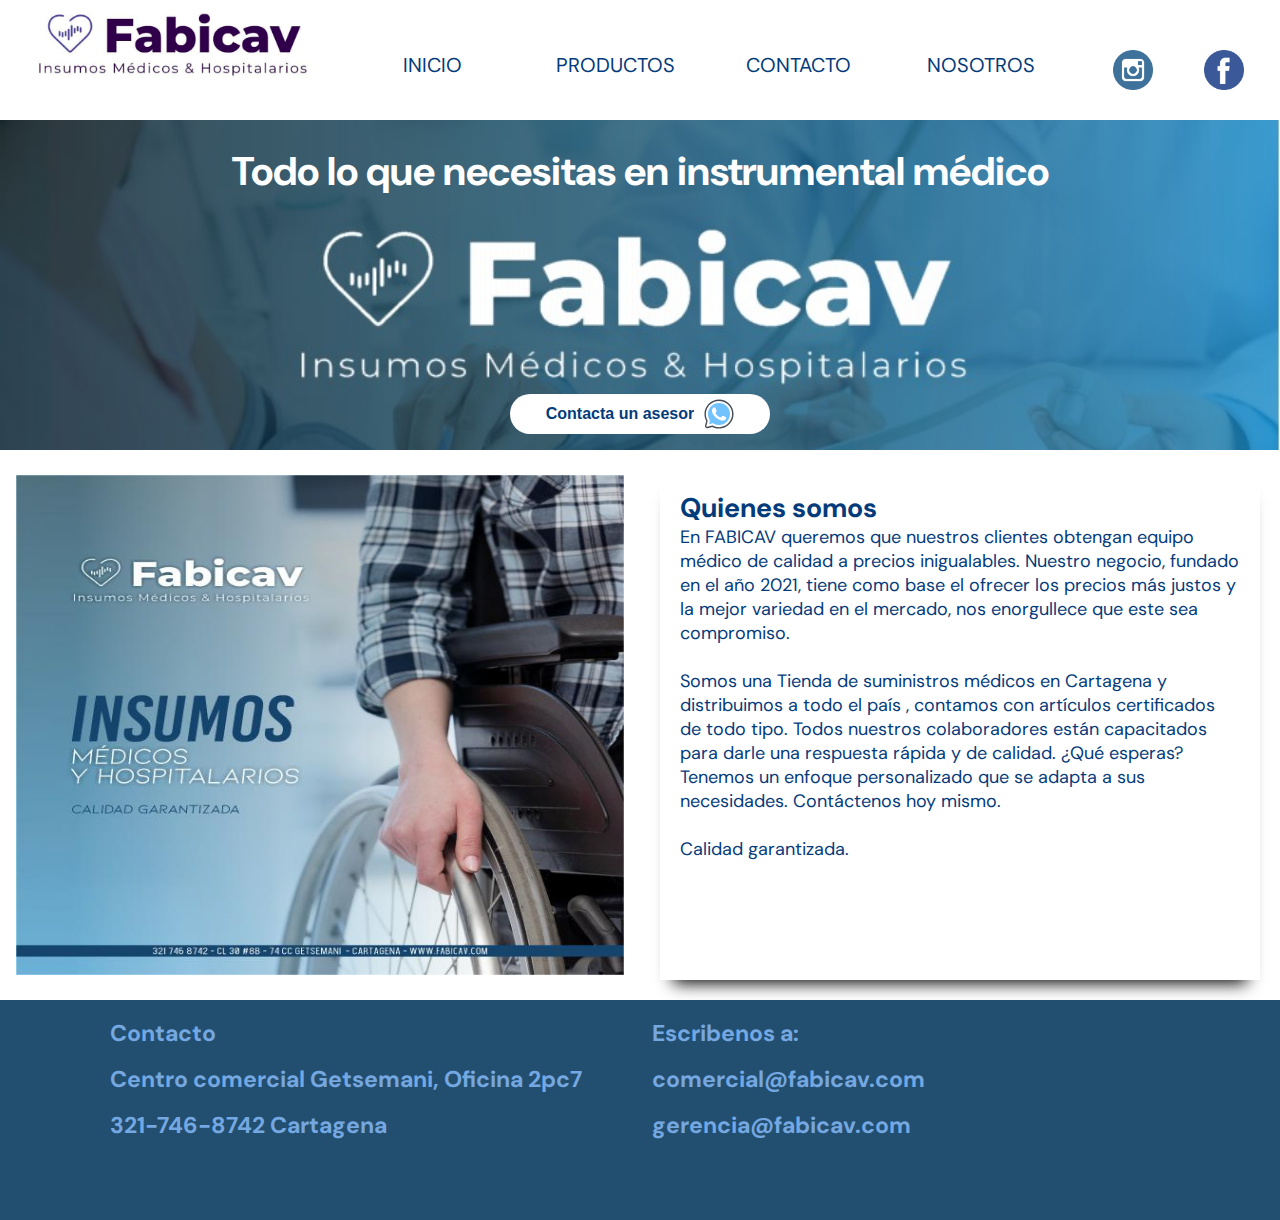
==== index.html @ d7c72521 "actualizando formato social" ====
<!DOCTYPE html>
<html lang="en">
<head>
    <meta charset="UTF-8">
    <meta http-equiv="X-UA-Compatible" content="IE=edge">
    <meta name="viewport" content="width=device-width, initial-scale=1.0">
    <link rel="preconnect" href="https://fonts.gstatic.com">
    <link href="https://fonts.googleapis.com/css2?family=DM+Sans:wght@400;500;700&family=Inter:wght@300;500&display=swap" rel="stylesheet">
    <link rel="stylesheet" href="./css/estilos.css">
    <title>Fabicav</title>
</head>
<body>
    <header>
        <div class="logo">
            <img src="./img/logo.png"  alt="">
        </div>
        <nav>
            <ul>
                <li><a href="#">Inicio</a></li>
                <li><a href="#">Productos</a></li>
                <li><a href="#">Contacto</a></li>
                <li><a href="#nosotros">Nosotros</a></li>
                <li class="social">
                    <a href="https://www.instagram.com/fabicav_/"class="social" target="_blank">
                        <img src="/img/instagram.png" class="ig" alt="instagram">
                    </a>
                    
                    <a href="https://www.facebook.com/fabicav_/" class="social" target="_blank">
                        <img src="/img/facebook.png" class="ig" alt="facebook">
                    </a>
                </li>
                
            </ul>
        </nav>
    </header>

    
    <section class="presentacion">
        <h1>Todo lo que necesitas en instrumental médico </h1>
        
       <div class="boton">
            <a href="www.google.com">
                <input type="button" value="Contacta un asesor" class="p" >
                <img src="./img/wapp.svg" alt="">
            </a>
        </div> 
    </section>

    
   
    <section class="contenedor-nosotros">
        <div >
            <img src="./img/slide1.jpeg"  alt="">
        </div>
        
        <section class="nosotros" id="nosotros"> 
            <article>
                <h2>Quienes somos</h2>
                <p>En FABICAV  queremos que nuestros clientes obtengan equipo médico de calidad a precios inigualables. Nuestro negocio, fundado en el año 2021, tiene como base el ofrecer los precios más justos y la mejor variedad en el mercado, nos enorgullece que  este sea compromiso.
                <br>
                <br>
                Somos una Tienda de suministros médicos en Cartagena y  distribuimos a todo el país ,  contamos con artículos certificados de todo tipo. Todos nuestros colaboradores están capacitados para darle una respuesta rápida y de calidad. ¿Qué esperas? Tenemos un enfoque personalizado que se adapta a sus necesidades.  Contáctenos hoy mismo.
                <br><br>
                Calidad garantizada.
                </p>
            </article>
        </section>
    </section>

    
    <footer>
        <section class="left">
            <p>Contacto <br></p>
            <a href="https://goo.gl/maps/d2enfuxwJ97AFyh46">Centro comercial Getsemani, Oficina 2pc7</a>
            <p href="">321-746-8742 Cartagena</p>

        </section>
        <section class="right">
            <p>Escribenos a:</p>
            <a href="#">comercial@fabicav.com</a>
            <a href="#">gerencia@fabicav.com</a>
        </section>
    </footer>
    
</body>

</html>
---- css/estilos.css ----
* {
    box-sizing: border-box;
    margin: 0;
    padding: 0;
}
html {
    font-size: 62.5%;
    font-family: 'DM Sans', sans-serif;
}
body {
    min-width: 310px;
    width: 100%;
}
header {
    display: flex;
    flex-direction: column;
    text-align: center;
    
}
div.logo {
    background-color: #224f70;;
    
}
div.logo img {
    width: 80%;
    min-width: 250px;
    max-width: 360px;
    margin: 1.5rem auto;
    border-radius: 3rem;
    padding: 2.5rem;
    
}
nav {
    margin: 0;
}

nav ul{
    margin-top: 2rem;
    display: flex;
    flex-direction: column;
    list-style: none;
    align-items: center;
      
}

nav ul a {
    text-decoration: none;
    font-size: 2rem;
    text-transform: uppercase;
    color: #043b7b;
    
}
nav li 
{
    width: 20rem;
    justify-content: center;
    display: flex;
    margin-bottom: 1rem;    
}
nav .social {
    width: 30%;
    height: 4rem;
    margin: 0%;
    
}
nav .social img {
    width: 4rem;
    height: 4rem;
    
}
nav ul li.social {
    margin: 1rem;
}
section.presentacion {
    display: flex;
    flex-direction: column;
    justify-content: space-between;
    width: 100%;    
    background-image: url("../img/fondo-fabicav.jpeg");
    background-position: center;
    background-size: cover;
    
}
section h1 {
    display: flex;
    justify-content: center;
    margin-top: 2.5rem;
    color: white;
    font-weight: bold;
    font-size: 4rem;
    text-align: center;
    animation: fadein 1s;
}
@keyframes fadein {
    from { opacity: 0; }
    to   { opacity: 2; }
}

section.presentacion div.boton {
   
    display: flex;
    align-content: center;
    justify-content: center;
    
                     
}

section.presentacion div.boton a  {
    display: flex;    
    width: 260px;
    min-width: 250px;
    text-decoration: none;    
    justify-content: center;
    border-radius: 3rem;
    background-color: white;
    animation: fadein 2s;
    margin-bottom: 1.6rem;
    
}

section.presentacion div.boton input.p {
    border: none;
    font-size: 1.6rem;
    color: #043b7b;
    font-weight: bold;
    background-color: white;    
    height: 5rem;
}
section.presentacion div.boton img {
    width: 3rem;
    margin-left: 1rem;
    
}

section.nosotros {
     width: 100%;
     height: 100%;
 
}
section.nosotros article {
    margin: 2rem;
    font-size: 1.8rem;
    -webkit-box-shadow: 0px 16px 16px -11px #000000; 
    box-shadow: 0px 16px 16px -13px #000000;
    padding: 2rem;
    color: #043b7b;
}


.contenedor-nosotros img {
    height: 500px;
    width: 100%;
    
}


footer {
    background-color: #224f70;
    display: grid;
    grid-template-columns: 48% 52%;
    height: 22rem;
    padding: 2rem;
    font-size: 1.8rem;
    min-width: 380px;
    width: 100%;
    
    
}
footer section.left 
{
    display: flex;
    flex-direction: column;
    margin-right: 0rem ;
    
}
footer section.left a  {
    color: #75a7e0;
    text-decoration: none;
}
footer p {
    font-weight: bold;
    font-size: 2rem;
    color: #75a7e0;
}
section.right {
    display: flex;
    flex-direction: column;
    width: 100%;
}
section.right a {
    color: #75a7e0;
    text-decoration: none;
    
}
@media (min-width:610px) /*-------------------- tablet----------*/
 {
    header {
        display: flex;
        flex-direction: row;
    }
    header img {
        width: 100%;
     }
    section.presentacion {
        width: 100%;
        height: 300px;
        margin-top: 1rem;
    }
    nav ul{
        
        display: flex;
        flex-direction: column;
               
    }
    nav{        
        width: 50%;
    }
    nav ul a {
        width: 100%;
        padding: 0;
        line-height: 1.6;
        
                
    }
    section.left {
        margin-left: 1rem;
        
    }
    section.right a, .right p, .left a, .left p {
        font-size: 2.3rem;
    }
}
@media (min-width:800px)/*-------------------- desktop----------*/ {
  
    header {
        height: 120px
    }
    div.logo {
        background: none;
    }
    div.logo img {
        padding: 0;
        border-radius: 0;
        margin: 1rem 1rem;
    }
    
    nav {
        display: flex;
        justify-content: center;
        width: 80%;
        
    }
    nav ul {
        display: flex;
        flex-direction: row;
        width: 100%;
        justify-content: center;
    }
    nav li {
        width: 100%;
        background-color: white;
    }
    nav ul li a {
        color: #043b7b;
        margin-right: 1rem;
        
    }
    nav .social {
        width: 100%;
        height: 4rem;
        
    }
        
    nav ul li a.social:hover {
        width: 100%;
        box-shadow: none;
        opacity: .9;

    }
  
    nav ul li a:hover {
        transition-duration: .3s;
        width: 130px;
        -webkit-box-shadow: 0px 16px 16px -11px #000000; 
        box-shadow: 0px 8px 8px -9px #000000;
        
    }
  
    section.presentacion div.boton :hover {
        -webkit-box-shadow: 0px 16px 16px -11px #000000; 
        box-shadow: 0px 16px 16px -11px #000000;
        transition-duration: .3s;
        opacity: .9;
    }
    section.presentacion div.boton input.p {
        height: 4rem;
        
    }
    section.presentacion {
        display: flex;
        margin: 0;
        height: 330px;
        
    }
    .contenedor-nosotros {
        display: grid;
        grid-template-columns: 50% 50%;
        height: 550px;
        
    }
    .contenedor-nosotros img {
        height: 500px;
        width: 95%;
        
    }
    .contenedor-nosotros div {
        display: flex;
        align-self: center;
        justify-content: center;

        }
    section.nosotros{
        display: flex;
        align-self: center;
        justify-content: center;
    }
    footer {
        padding: 1rem 3rem;
        font-weight: bold;
        padding-left: 10rem;
        line-height: 2;
    }
    
    

    }
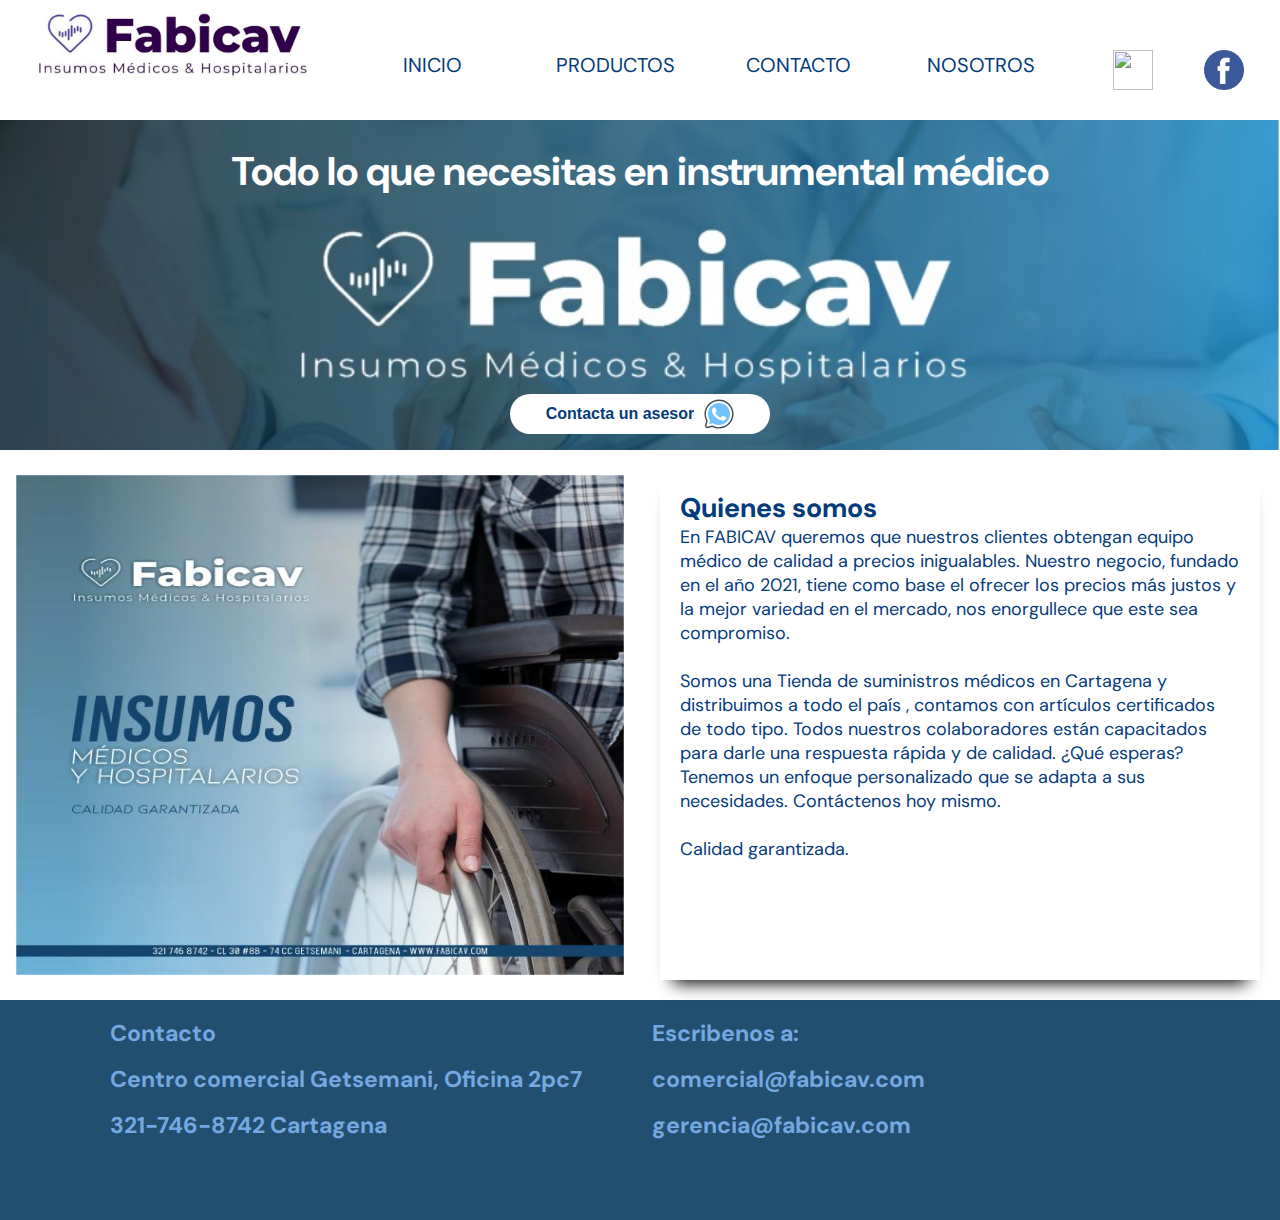
==== commit 15913244: "sincro" ====
--- a/index.html
+++ b/index.html
@@ -22,7 +22,7 @@
                 <li><a href="#nosotros">Nosotros</a></li>
                 <li class="social">
                     <a href="https://www.instagram.com/fabicav_/"class="social" target="_blank">
-                        <img src="/img/instagram.png" class="ig" alt="instagram">
+                        <img src="https://ibb.co/DY3tCc4" class="ig" alt="">
                     </a>
                     
                     <a href="https://www.facebook.com/fabicav_/" class="social" target="_blank">
@@ -47,8 +47,7 @@
     </section>
 
     
-   
-    <section class="contenedor-nosotros">
+       <section class="contenedor-nosotros">
         <div >
             <img src="./img/slide1.jpeg"  alt="">
         </div>
@@ -84,4 +83,4 @@
     
 </body>
 
-</html>+</html>
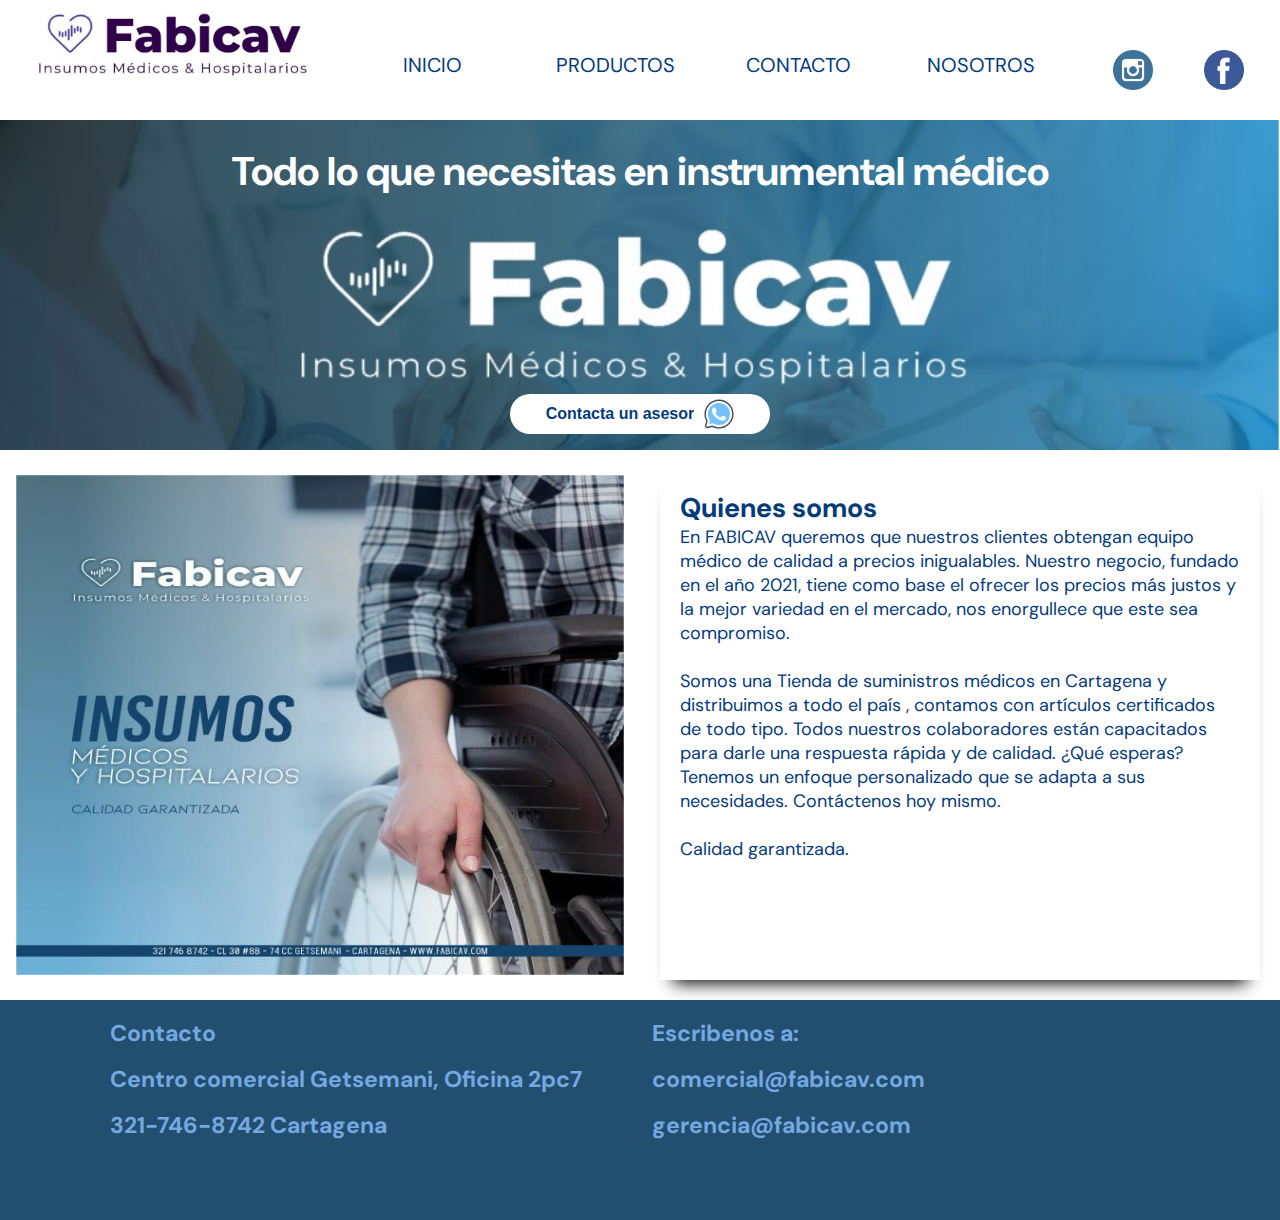
==== commit c653e21b: "cambiando formato de social" ====
--- a/index.html
+++ b/index.html
@@ -22,11 +22,11 @@
                 <li><a href="#nosotros">Nosotros</a></li>
                 <li class="social">
                     <a href="https://www.instagram.com/fabicav_/"class="social" target="_blank">
-                        <img src="https://ibb.co/DY3tCc4" class="ig" alt="">
+                        <img src="/img/instagram.jpg" class="ig" alt="">
                     </a>
                     
                     <a href="https://www.facebook.com/fabicav_/" class="social" target="_blank">
-                        <img src="/img/facebook.png" class="ig" alt="facebook">
+                        <img src="/img/facebook.jpg" class="ig" alt="facebook">
                     </a>
                 </li>
                 
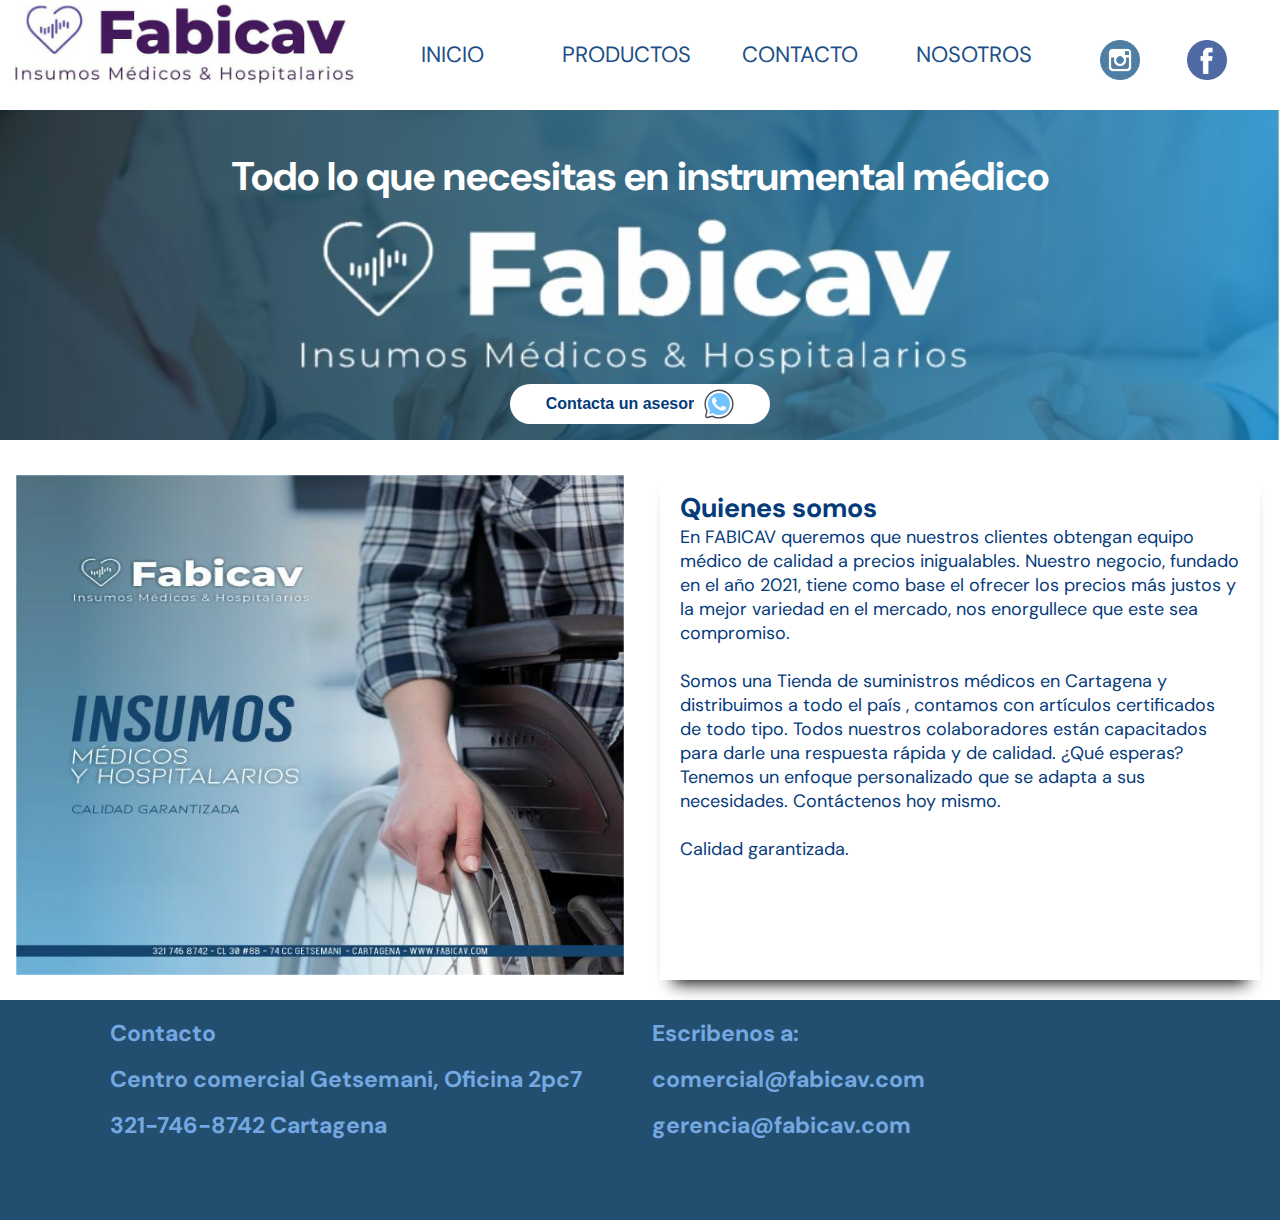
==== commit 97aeda25: "nav fijo" ====
--- a/index.html
+++ b/index.html
@@ -10,29 +10,32 @@
     <title>Fabicav</title>
 </head>
 <body>
-    <header>
-        <div class="logo">
-            <img src="./img/logo.png"  alt="">
-        </div>
-        <nav>
-            <ul>
-                <li><a href="#">Inicio</a></li>
-                <li><a href="#">Productos</a></li>
-                <li><a href="#">Contacto</a></li>
-                <li><a href="#nosotros">Nosotros</a></li>
-                <li class="social">
-                    <a href="https://www.instagram.com/fabicav_/"class="social" target="_blank">
-                        <img src="/img/instagram.jpg" class="ig" alt="">
-                    </a>
+    <section class="wraper">
+        <div class="vacio"></div>
+        <header>
+            <div class="logo">
+                <img src="./img/logo.png"  alt="">
+            </div>
+            <nav>
+                <ul>
+                    <li><a href="#">Inicio</a></li>
+                    <li><a href="#">Productos</a></li>
+                    <li><a href="#">Contacto</a></li>
+                    <li><a href="#nosotros">Nosotros</a></li>
+                    <li class="social">
+                        <a href="https://www.instagram.com/fabicav_/"class="social" target="_blank">
+                            <img src="/img/instagram.jpg" class="ig" alt="instagram logo">
+                        </a>
+                        
+                        <a href="https://www.facebook.com/fabicav/" class="social" target="_blank">
+                            <img src="/img/facebook.jpg" class="ig" alt="facebook logo">
+                        </a>
+                    </li>
                     
-                    <a href="https://www.facebook.com/fabicav_/" class="social" target="_blank">
-                        <img src="/img/facebook.jpg" class="ig" alt="facebook">
-                    </a>
-                </li>
-                
-            </ul>
-        </nav>
-    </header>
+                </ul>
+            </nav>
+        </header>
+    </section>
 
     
     <section class="presentacion">
--- a/css/estilos.css
+++ b/css/estilos.css
@@ -22,7 +22,7 @@
     
 }
 div.logo img {
-    width: 80%;
+    width: 350px;
     min-width: 250px;
     max-width: 360px;
     margin: 1.5rem auto;
@@ -45,7 +45,8 @@
 
 nav ul a {
     text-decoration: none;
-    font-size: 2rem;
+    font-size: 2.5rem;
+    font-weight: bold;
     text-transform: uppercase;
     color: #043b7b;
     
@@ -75,7 +76,9 @@
     display: flex;
     flex-direction: column;
     justify-content: space-between;
-    width: 100%;    
+    width: 100%;  
+    height: 240px; 
+    margin-bottom: 1rem; 
     background-image: url("../img/fondo-fabicav.jpeg");
     background-position: center;
     background-size: cover;
@@ -84,10 +87,11 @@
 section h1 {
     display: flex;
     justify-content: center;
-    margin-top: 2.5rem;
+    align-items: center;
+    margin-top: 4rem;
     color: white;
     font-weight: bold;
-    font-size: 4rem;
+    font-size: 2rem;
     text-align: center;
     animation: fadein 1s;
 }
@@ -213,13 +217,18 @@
                
     }
     nav{        
-        width: 50%;
+        width: 100%;
+        margin-right: 2rem;
     }
     nav ul a {
         width: 100%;
         padding: 0;
         line-height: 1.6;
-        
+        font-size: 2.5rem;
+    
+    }
+    section h1{
+        font-size: 4rem;
                 
     }
     section.left {
@@ -232,8 +241,19 @@
 }
 @media (min-width:800px)/*-------------------- desktop----------*/ {
   
+    div.vacio {
+        width: 100%;
+        height: 100px;
+    }
     header {
-        height: 120px
+        height: 120px;
+        z-index: 10;
+        position: fixed;
+        background-color: white;
+        width: 100%;
+        opacity: .9;
+        margin-top: -110px;
+        
     }
     div.logo {
         background: none;
@@ -262,7 +282,10 @@
     }
     nav ul li a {
         color: #043b7b;
+        display: block;
+        font-size: 2.2rem;
         margin-right: 1rem;
+        font-weight: normal;
         
     }
     nav .social {
@@ -298,8 +321,9 @@
     }
     section.presentacion {
         display: flex;
-        margin: 0;
         height: 330px;
+        width: 100vw;
+        
         
     }
     .contenedor-nosotros {
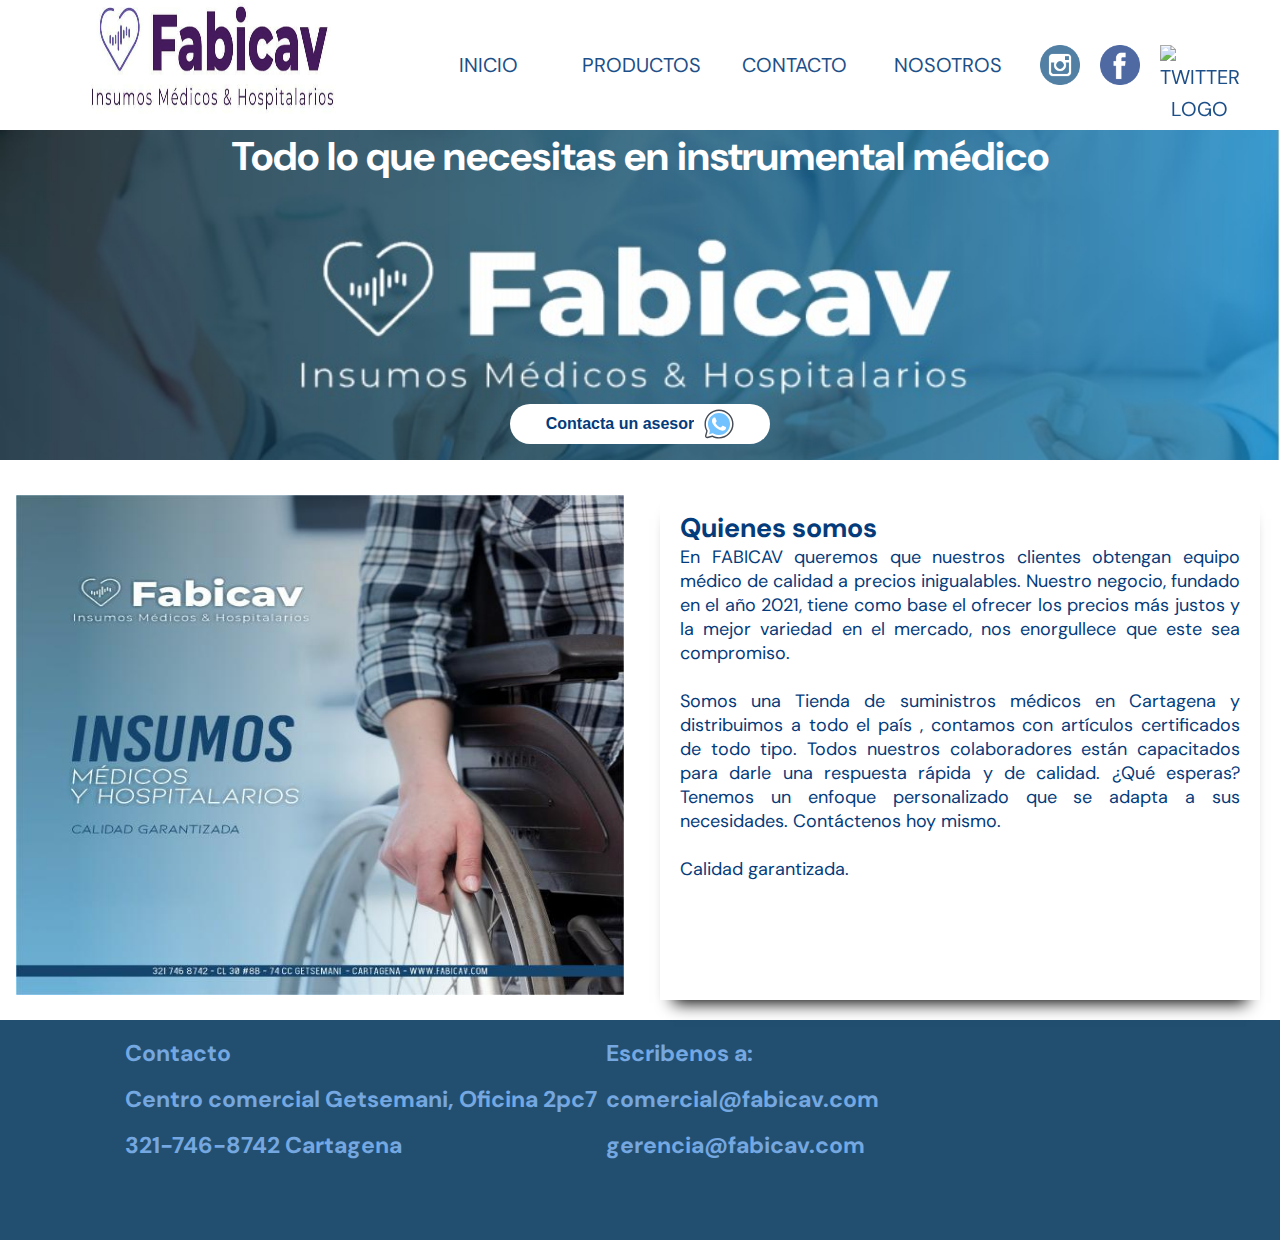
==== commit 9bc832f6: "agregando logo twitter" ====
--- a/index.html
+++ b/index.html
@@ -30,6 +30,11 @@
                         <a href="https://www.facebook.com/fabicav/" class="social" target="_blank">
                             <img src="/img/facebook.jpg" class="ig" alt="facebook logo">
                         </a>
+
+                        <a href="https://www.twitter.com/fabicav/" class="social" target="_blank">
+                            <img src="/img/twitter.png" class="ig" alt="twitter logo">
+                        </a>
+
                     </li>
                     
                 </ul>
--- a/css/estilos.css
+++ b/css/estilos.css
@@ -8,7 +8,7 @@
     font-family: 'DM Sans', sans-serif;
 }
 body {
-    min-width: 310px;
+    min-width: 20px;
     width: 100%;
 }
 header {
@@ -24,7 +24,8 @@
 div.logo img {
     width: 350px;
     min-width: 250px;
-    max-width: 360px;
+    max-width: 380px;
+    
     margin: 1.5rem auto;
     border-radius: 3rem;
     padding: 2.5rem;
@@ -61,8 +62,7 @@
 nav .social {
     width: 30%;
     height: 4rem;
-    margin: 0%;
-    
+   
 }
 nav .social img {
     width: 4rem;
@@ -70,7 +70,8 @@
     
 }
 nav ul li.social {
-    margin: 1rem;
+    display: flex;
+    justify-content: space-around;
 }
 section.presentacion {
     display: flex;
@@ -105,8 +106,7 @@
     display: flex;
     align-content: center;
     justify-content: center;
-    
-                     
+                
 }
 
 section.presentacion div.boton a  {
@@ -143,6 +143,7 @@
 }
 section.nosotros article {
     margin: 2rem;
+    text-align: justify;
     font-size: 1.8rem;
     -webkit-box-shadow: 0px 16px 16px -11px #000000; 
     box-shadow: 0px 16px 16px -13px #000000;
@@ -161,11 +162,10 @@
 footer {
     background-color: #224f70;
     display: grid;
-    grid-template-columns: 48% 52%;
+    grid-template-columns: 44% 56%;
     height: 22rem;
-    padding: 2rem;
-    font-size: 1.8rem;
-    min-width: 380px;
+    font-size: 1.6rem;
+    min-width: 280px;
     width: 100%;
     
     
@@ -174,7 +174,8 @@
 {
     display: flex;
     flex-direction: column;
-    margin-right: 0rem ;
+    margin-left: 1.6rem;
+    
     
 }
 footer section.left a  {
@@ -201,15 +202,29 @@
     header {
         display: flex;
         flex-direction: row;
-    }
-    header img {
-        width: 100%;
-     }
+        
+    }
+   
     section.presentacion {
         width: 100%;
         height: 300px;
         margin-top: 1rem;
     }
+    div.logo {
+        display: flex;
+        width: 100%;
+        align-items: center;
+        justify-content: center;
+        
+        
+        
+    }
+    div.logo img {
+        width: 390px;
+        height: 200px;
+        margin: .5rem 0;
+        
+    }
     nav ul{
         
         display: flex;
@@ -218,32 +233,45 @@
     }
     nav{        
         width: 100%;
-        margin-right: 2rem;
+        
     }
     nav ul a {
         width: 100%;
         padding: 0;
         line-height: 1.6;
         font-size: 2.5rem;
-    
+    }
+    nav .social {
+        width: 30%;
+        height: 4rem;
+    }
+    nav .social img {
+        width: 4rem;
+        height: 4rem;
+        margin-right: 1rem;   
+    }
+    nav ul li.social {
+        display: flex;
+        justify-content: center;
+        width: 60%;
     }
     section h1{
         font-size: 4rem;
+        margin-top: 0;
                 
     }
-    section.left {
-        margin-left: 1rem;
-        
-    }
+    footer section.left {
+        margin-left: 2.5rem;
+     }
     section.right a, .right p, .left a, .left p {
         font-size: 2.3rem;
     }
 }
-@media (min-width:800px)/*-------------------- desktop----------*/ {
+@media (min-width:900px)/*-------------------- desktop----------*/ {
   
     div.vacio {
         width: 100%;
-        height: 100px;
+        height: 120px;
     }
     header {
         height: 120px;
@@ -252,13 +280,16 @@
         background-color: white;
         width: 100%;
         opacity: .9;
-        margin-top: -110px;
+        margin-top: -120px;
         
     }
     div.logo {
         background: none;
+        width: 40%;
     }
     div.logo img {
+        width: 250px;
+        height: 120px;
         padding: 0;
         border-radius: 0;
         margin: 1rem 1rem;
@@ -277,13 +308,14 @@
         justify-content: center;
     }
     nav li {
-        width: 100%;
+        width: 90%;
         background-color: white;
+        margin-right: 2rem;
     }
     nav ul li a {
         color: #043b7b;
         display: block;
-        font-size: 2.2rem;
+        font-size: 2rem;
         margin-right: 1rem;
         font-weight: normal;
         
@@ -293,6 +325,7 @@
         height: 4rem;
         
     }
+    
         
     nav ul li a.social:hover {
         width: 100%;
@@ -356,7 +389,6 @@
     }
     
     
-
-    }
-    
-
+    }
+    
+
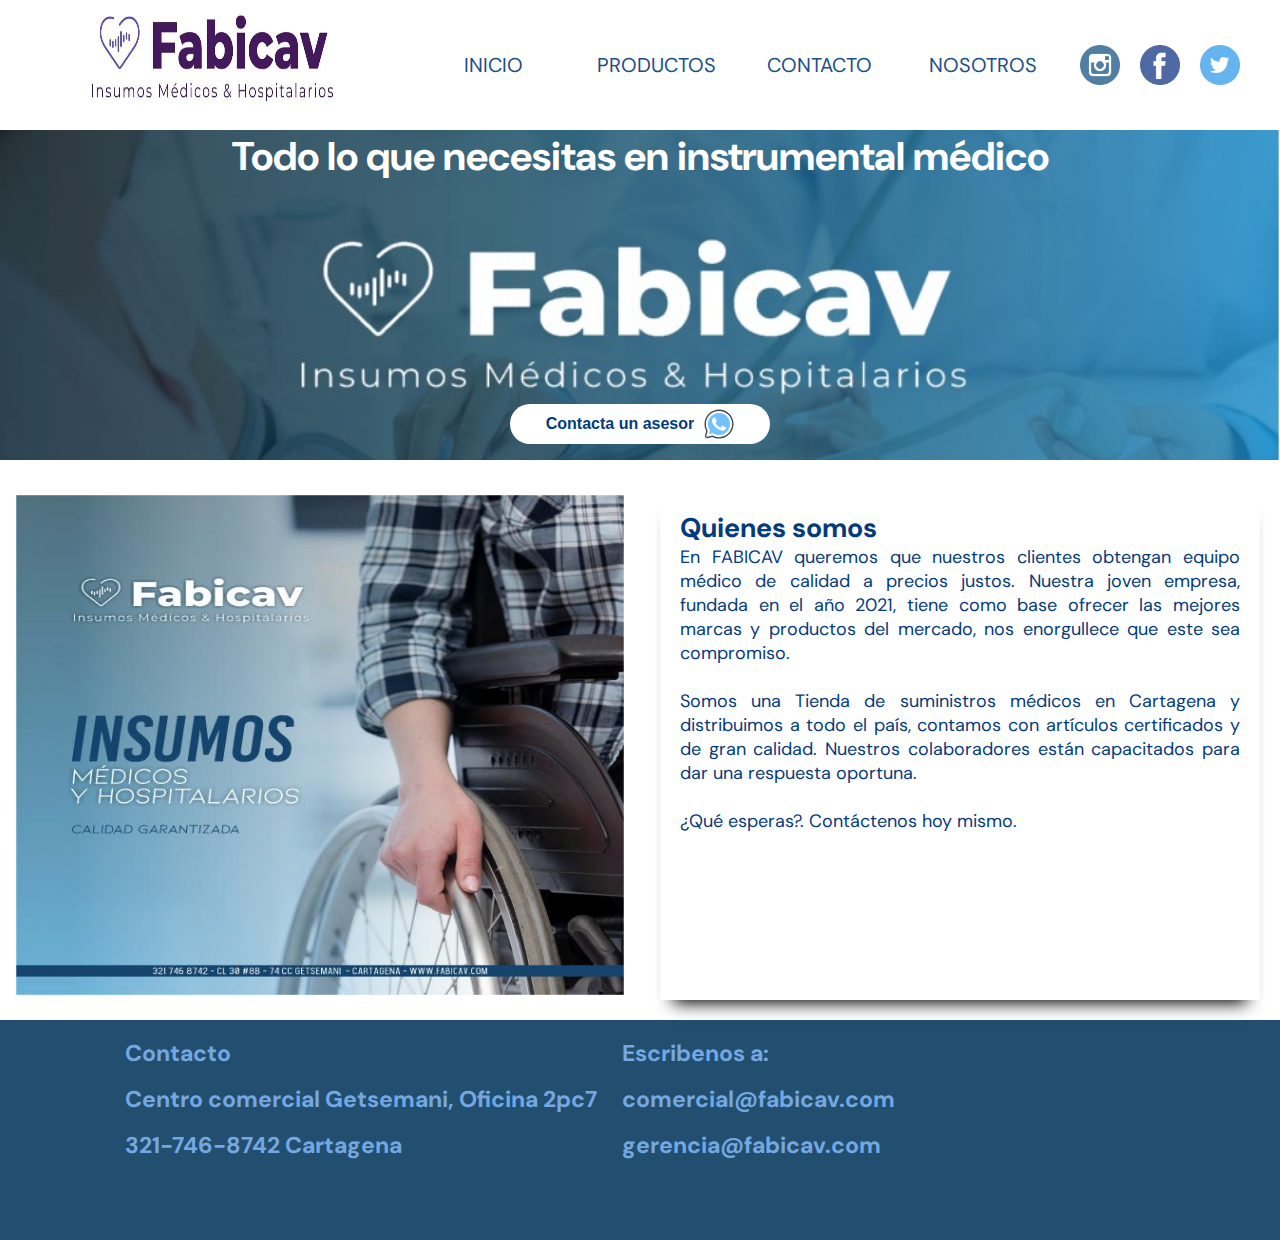
==== commit 1fddf372: "cambiando el article" ====
--- a/index.html
+++ b/index.html
@@ -63,12 +63,12 @@
         <section class="nosotros" id="nosotros"> 
             <article>
                 <h2>Quienes somos</h2>
-                <p>En FABICAV  queremos que nuestros clientes obtengan equipo médico de calidad a precios inigualables. Nuestro negocio, fundado en el año 2021, tiene como base el ofrecer los precios más justos y la mejor variedad en el mercado, nos enorgullece que  este sea compromiso.
+                <p>En FABICAV queremos que nuestros clientes obtengan equipo médico de calidad a precios justos.  Nuestra joven empresa, fundada en el año 2021, tiene como base ofrecer las mejores marcas y productos del mercado, nos enorgullece que este sea compromiso. 
                 <br>
                 <br>
-                Somos una Tienda de suministros médicos en Cartagena y  distribuimos a todo el país ,  contamos con artículos certificados de todo tipo. Todos nuestros colaboradores están capacitados para darle una respuesta rápida y de calidad. ¿Qué esperas? Tenemos un enfoque personalizado que se adapta a sus necesidades.  Contáctenos hoy mismo.
+                Somos una Tienda de suministros médicos en Cartagena y distribuimos a todo el país, contamos con artículos certificados y de gran calidad. Nuestros colaboradores están capacitados para dar una respuesta oportuna.
                 <br><br>
-                Calidad garantizada.
+                ¿Qué esperas?.  Contáctenos hoy mismo.
                 </p>
             </article>
         </section>
--- a/css/estilos.css
+++ b/css/estilos.css
@@ -16,19 +16,22 @@
     flex-direction: column;
     text-align: center;
     
+    
 }
 div.logo {
-    background-color: #224f70;;
+    background-color: #224f70;
+    height: 120px;
+    display: flex;
     
 }
 div.logo img {
     width: 350px;
     min-width: 250px;
     max-width: 380px;
-    
+    height: 80px;
     margin: 1.5rem auto;
-    border-radius: 3rem;
-    padding: 2.5rem;
+    border-radius: 1rem;
+    
     
 }
 nav {
@@ -60,7 +63,7 @@
     margin-bottom: 1rem;    
 }
 nav .social {
-    width: 30%;
+    width: 40%;
     height: 4rem;
    
 }
@@ -167,6 +170,8 @@
     font-size: 1.6rem;
     min-width: 280px;
     width: 100%;
+    justify-content: center;
+    padding-top: 2rem;
     
     
 }
@@ -191,6 +196,7 @@
     display: flex;
     flex-direction: column;
     width: 100%;
+    margin-left: 1.6rem;
 }
 section.right a {
     color: #75a7e0;
@@ -253,7 +259,7 @@
     nav ul li.social {
         display: flex;
         justify-content: center;
-        width: 60%;
+        width: 100%;
     }
     section h1{
         font-size: 4rem;
@@ -289,7 +295,7 @@
     }
     div.logo img {
         width: 250px;
-        height: 120px;
+        height: 100px;
         padding: 0;
         border-radius: 0;
         margin: 1rem 1rem;
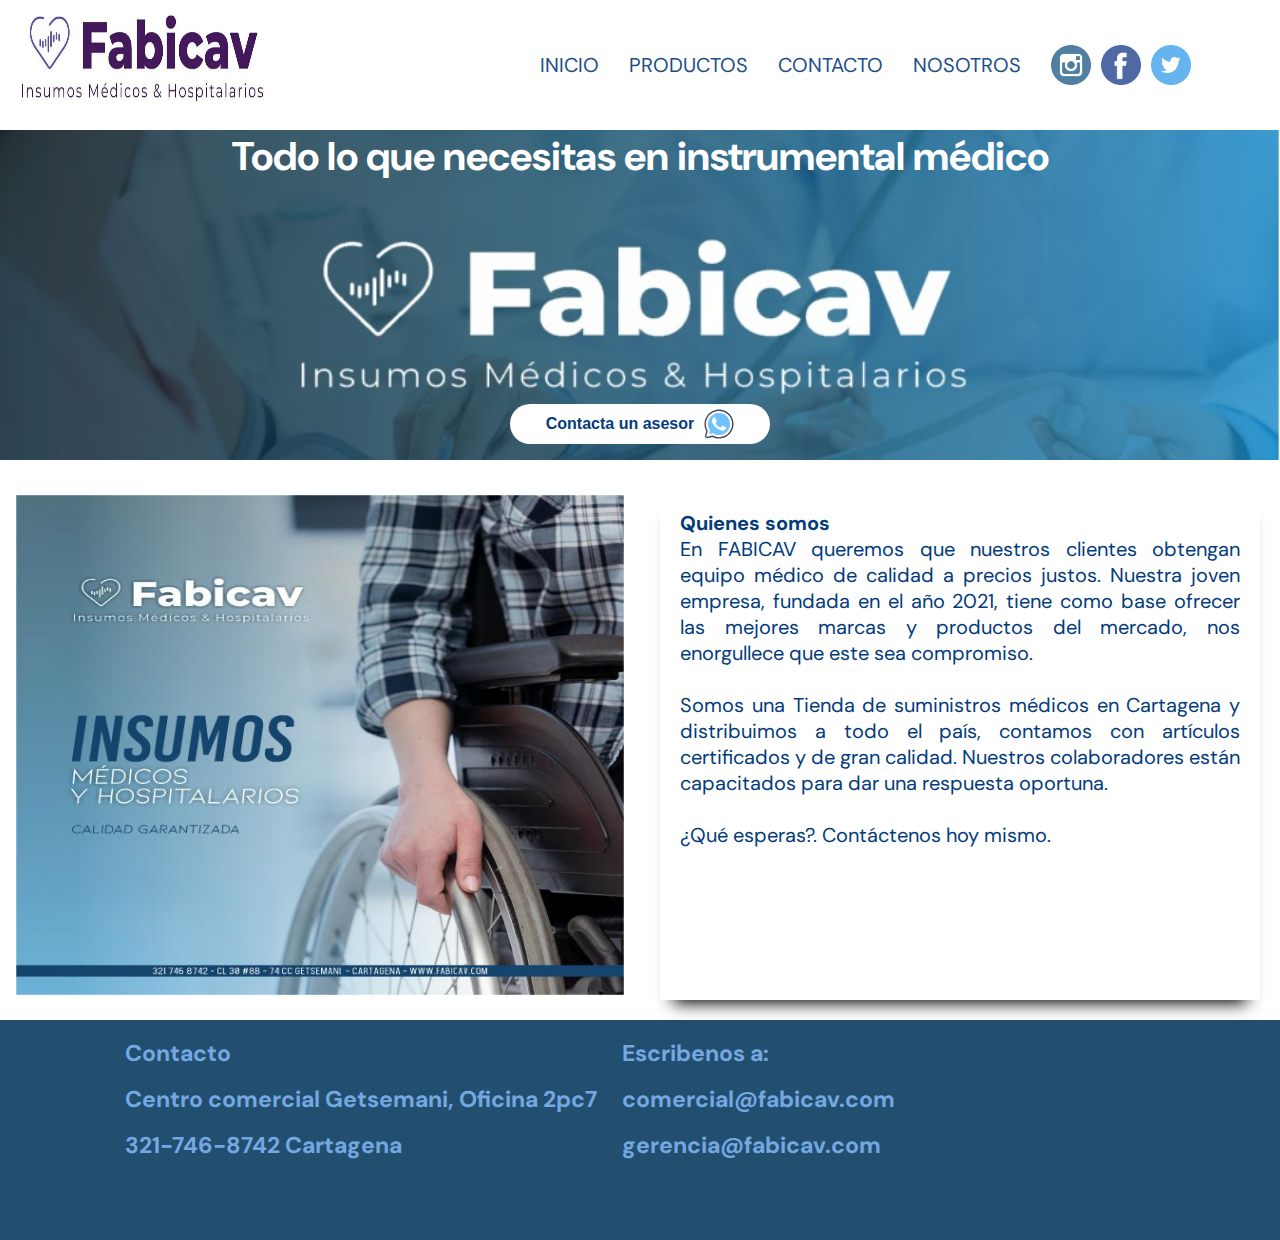
==== commit 3c005509: "actualizando la parte de productos" ====
--- a/index.html
+++ b/index.html
@@ -18,8 +18,8 @@
             </div>
             <nav>
                 <ul>
-                    <li><a href="#">Inicio</a></li>
-                    <li><a href="#">Productos</a></li>
+                    <li><a href="index.html">Inicio</a></li>
+                    <li><a href="productos.html">Productos</a></li>
                     <li><a href="#">Contacto</a></li>
                     <li><a href="#nosotros">Nosotros</a></li>
                     <li class="social">
--- a/css/estilos.css
+++ b/css/estilos.css
@@ -8,15 +8,15 @@
     font-family: 'DM Sans', sans-serif;
 }
 body {
-    min-width: 20px;
-    width: 100%;
+    min-width: 360px;
+    width: 100vw;
+    
 }
 header {
     display: flex;
     flex-direction: column;
     text-align: center;
-    
-    
+    width: 100vw;
 }
 div.logo {
     background-color: #224f70;
@@ -25,14 +25,13 @@
     
 }
 div.logo img {
-    width: 350px;
+    width: 100%;
     min-width: 250px;
     max-width: 380px;
     height: 80px;
     margin: 1.5rem auto;
     border-radius: 1rem;
-    
-    
+   
 }
 nav {
     margin: 0;
@@ -44,28 +43,24 @@
     flex-direction: column;
     list-style: none;
     align-items: center;
-      
-}
-
+}
+nav li 
+{
+    width: 20rem;
+    justify-content: center;
+    display: flex;
+    margin-bottom: 1rem;    
+}
 nav ul a {
     text-decoration: none;
     font-size: 2.5rem;
     font-weight: bold;
     text-transform: uppercase;
     color: #043b7b;
-    
-}
-nav li 
-{
-    width: 20rem;
-    justify-content: center;
-    display: flex;
-    margin-bottom: 1rem;    
 }
 nav .social {
     width: 40%;
     height: 4rem;
-   
 }
 nav .social img {
     width: 4rem;
@@ -92,11 +87,11 @@
     display: flex;
     justify-content: center;
     align-items: center;
+    text-align: center;
     margin-top: 4rem;
     color: white;
     font-weight: bold;
     font-size: 2rem;
-    text-align: center;
     animation: fadein 1s;
 }
 @keyframes fadein {
@@ -105,7 +100,6 @@
 }
 
 section.presentacion div.boton {
-   
     display: flex;
     align-content: center;
     justify-content: center;
@@ -122,7 +116,6 @@
     background-color: white;
     animation: fadein 2s;
     margin-bottom: 1.6rem;
-    
 }
 
 section.presentacion div.boton input.p {
@@ -136,7 +129,6 @@
 section.presentacion div.boton img {
     width: 3rem;
     margin-left: 1rem;
-    
 }
 
 section.nosotros {
@@ -153,15 +145,10 @@
     padding: 2rem;
     color: #043b7b;
 }
-
-
 .contenedor-nosotros img {
     height: 500px;
     width: 100%;
-    
-}
-
-
+}
 footer {
     background-color: #224f70;
     display: grid;
@@ -172,16 +159,12 @@
     width: 100%;
     justify-content: center;
     padding-top: 2rem;
-    
-    
 }
 footer section.left 
 {
     display: flex;
     flex-direction: column;
     margin-left: 1.6rem;
-    
-    
 }
 footer section.left a  {
     color: #75a7e0;
@@ -201,16 +184,43 @@
 section.right a {
     color: #75a7e0;
     text-decoration: none;
-    
-}
-@media (min-width:610px) /*-------------------- tablet----------*/
- {
+}
+/*--------------------------------------------------*/
+/*------------productos-----------------------------*/
+/*--------------------------------------------------*/
+.main-productos{
+    width: 100%;
+    display: flex;
+}
+.contenedor-productos {
+    display: grid;
+    grid-template-columns: 50% 50%;
+    align-items: center;
+    
+    
+}
+.producto{
+    display: flex;
+    justify-content: center;
+    padding: 0.2rem;
+}
+.producto:hover {
+    opacity: .9;
+    transition-delay: 0.1s;    
+    
+}
+.producto img{
+    width: 100%;
+ 
+}
+
+@media (min-width:610px) /*-------------------- tablet----------------------*/
+{
     header {
-        display: flex;
-        flex-direction: row;
-        
-    }
-   
+        display: grid;
+        grid-template-columns: 48% 52%;
+        margin-top: 3rem;
+}   
     section.presentacion {
         width: 100%;
         height: 300px;
@@ -219,52 +229,46 @@
     div.logo {
         display: flex;
         width: 100%;
+        height: 100%;
         align-items: center;
         justify-content: center;
-        
-        
-        
+        background: none;
+      
     }
     div.logo img {
-        width: 390px;
-        height: 200px;
+        width: 90%;
+        height: 150px;
         margin: .5rem 0;
         
     }
     nav ul{
-        
         display: flex;
         flex-direction: column;
-               
-    }
-    nav{        
-        width: 100%;
-        
-    }
-    nav ul a {
-        width: 100%;
-        padding: 0;
-        line-height: 1.6;
-        font-size: 2.5rem;
-    }
+    }
+
     nav .social {
-        width: 30%;
+        width: 1%;
         height: 4rem;
     }
     nav .social img {
         width: 4rem;
         height: 4rem;
-        margin-right: 1rem;   
+        
     }
     nav ul li.social {
         display: flex;
         justify-content: center;
         width: 100%;
-    }
+        justify-content: space-evenly;
+    }
+    
     section h1{
         font-size: 4rem;
         margin-top: 0;
-                
+    }
+
+    article h2, p{
+        font-size: 2rem;
     }
     footer section.left {
         margin-left: 2.5rem;
@@ -272,6 +276,13 @@
     section.right a, .right p, .left a, .left p {
         font-size: 2.3rem;
     }
+    /*--------------------------------------------------*/
+/*------------productos-----------------------------*/
+/*--------------------------------------------------*/
+.contenedor-productos {
+    grid-template-columns: 33.3% 33.3% 33.3%;
+}
+
 }
 @media (min-width:900px)/*-------------------- desktop----------*/ {
   
@@ -291,6 +302,7 @@
     }
     div.logo {
         background: none;
+        margin-left: 2rem;
         width: 40%;
     }
     div.logo img {
@@ -342,7 +354,6 @@
   
     nav ul li a:hover {
         transition-duration: .3s;
-        width: 130px;
         -webkit-box-shadow: 0px 16px 16px -11px #000000; 
         box-shadow: 0px 8px 8px -9px #000000;
         
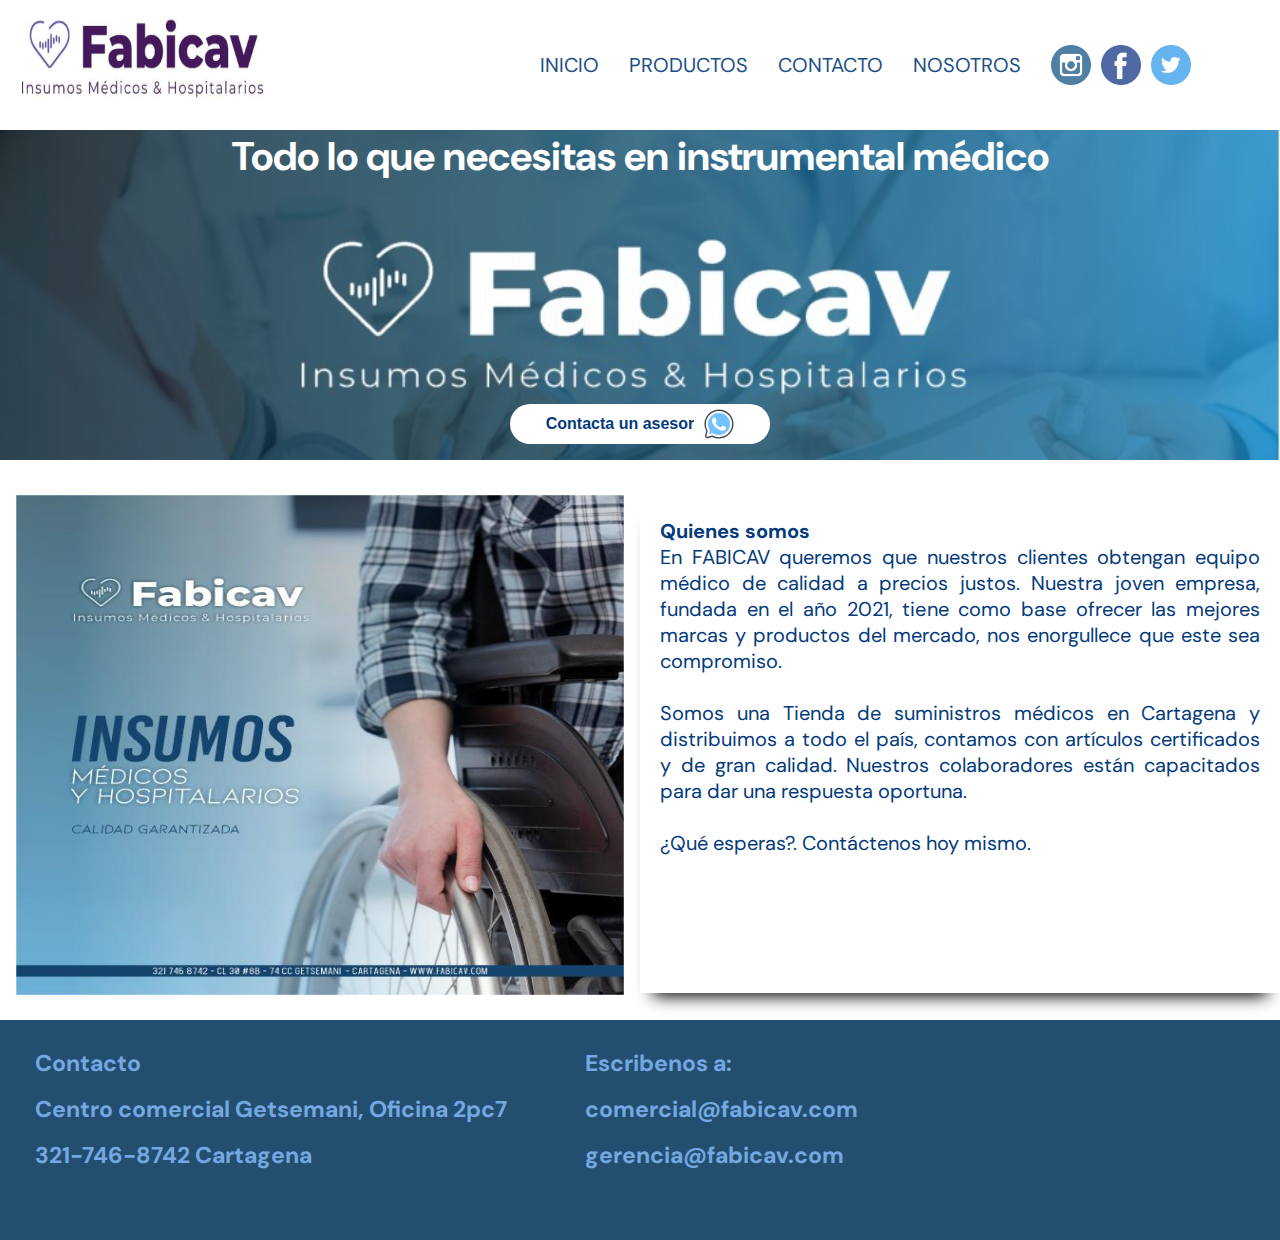
==== commit a93139a0: "actualizando la parte de productos individuales" ====
--- a/index.html
+++ b/index.html
@@ -7,6 +7,7 @@
     <link rel="preconnect" href="https://fonts.gstatic.com">
     <link href="https://fonts.googleapis.com/css2?family=DM+Sans:wght@400;500;700&family=Inter:wght@300;500&display=swap" rel="stylesheet">
     <link rel="stylesheet" href="./css/estilos.css">
+    <link rel="shortcut icon" href="/img/favicon.ico" type="image/x-icon">
     <title>Fabicav</title>
 </head>
 <body>
@@ -43,7 +44,7 @@
     </section>
 
     
-    <section class="presentacion">
+    <section class="presentacion parallax">
         <h1>Todo lo que necesitas en instrumental médico </h1>
         
        <div class="boton">
@@ -60,7 +61,7 @@
             <img src="./img/slide1.jpeg"  alt="">
         </div>
         
-        <section class="nosotros" id="nosotros"> 
+        <section class="nosotros article" id="nosotros"> 
             <article>
                 <h2>Quienes somos</h2>
                 <p>En FABICAV queremos que nuestros clientes obtengan equipo médico de calidad a precios justos.  Nuestra joven empresa, fundada en el año 2021, tiene como base ofrecer las mejores marcas y productos del mercado, nos enorgullece que este sea compromiso. 
--- a/css/estilos.css
+++ b/css/estilos.css
@@ -9,14 +9,14 @@
 }
 body {
     min-width: 360px;
-    width: 100vw;
+    width: 100%;
     
 }
 header {
     display: flex;
     flex-direction: column;
     text-align: center;
-    width: 100vw;
+    width: 100%;
 }
 div.logo {
     background-color: #224f70;
@@ -35,6 +35,7 @@
 }
 nav {
     margin: 0;
+    width: 100%;
 }
 
 nav ul{
@@ -53,7 +54,7 @@
 }
 nav ul a {
     text-decoration: none;
-    font-size: 2.5rem;
+    font-size: 2rem;
     font-weight: bold;
     text-transform: uppercase;
     color: #043b7b;
@@ -82,6 +83,8 @@
     background-position: center;
     background-size: cover;
     
+    background-repeat: no-repeat;
+    
 }
 section h1 {
     display: flex;
@@ -131,15 +134,13 @@
     margin-left: 1rem;
 }
 
-section.nosotros {
-     width: 100%;
-     height: 100%;
- 
-}
-section.nosotros article {
-    margin: 2rem;
+section.nosotros article, article {
+    display: flex;
+    flex-direction: column;
+    justify-content: initial;
     text-align: justify;
-    font-size: 1.8rem;
+    width: 100%;
+    font-size: 2.9rem;
     -webkit-box-shadow: 0px 16px 16px -11px #000000; 
     box-shadow: 0px 16px 16px -13px #000000;
     padding: 2rem;
@@ -213,6 +214,31 @@
     width: 100%;
  
 }
+/*--------------------------------------------------*/
+/*------------producto-individual-------------------*/
+/*--------------------------------------------------*/
+.main-producto {
+    width: 100vw;
+    display: flex;
+    flex-direction: column;
+}
+figure {
+    display: flex;
+    justify-content: center;
+}
+article p {
+    justify-content: initial;
+    font-size: 1.5rem;
+}
+div.img-producto {
+    display: flex;
+    justify-content: center;
+    padding: 1rem;
+}
+div.img-producto img {
+    border-radius: .5rem;
+}
+
 
 @media (min-width:610px) /*-------------------- tablet----------------------*/
 {
@@ -276,7 +302,7 @@
     section.right a, .right p, .left a, .left p {
         font-size: 2.3rem;
     }
-    /*--------------------------------------------------*/
+/*--------------------------------------------------*/
 /*------------productos-----------------------------*/
 /*--------------------------------------------------*/
 .contenedor-productos {
@@ -307,7 +333,7 @@
     }
     div.logo img {
         width: 250px;
-        height: 100px;
+        height: 90px;
         padding: 0;
         border-radius: 0;
         margin: 1rem 1rem;
@@ -373,9 +399,9 @@
         display: flex;
         height: 330px;
         width: 100vw;
-        
-        
-    }
+                      
+    }
+
     .contenedor-nosotros {
         display: grid;
         grid-template-columns: 50% 50%;
@@ -387,6 +413,12 @@
         width: 95%;
         
     }
+    .wrapper {
+        height: 100vh;
+        overflow-x: hidden;
+        overflow-y: auto;
+        perspective: 2px;
+      }
     .contenedor-nosotros div {
         display: flex;
         align-self: center;
@@ -397,15 +429,46 @@
         display: flex;
         align-self: center;
         justify-content: center;
+        width: 100%;
+        height: 90%;
+        
+    }
+    article h2, article p{
+        font-size: 2rem;
     }
     footer {
-        padding: 1rem 3rem;
+        
         font-weight: bold;
-        padding-left: 10rem;
+        padding-left: 1rem;
         line-height: 2;
     }
-    
-    
-    }
-    
-
+/*--------------------------------------------------*/
+/*------------producto-individual-------------------*/
+/*--------------------------------------------------*/
+.main-producto {
+    width: 100vw;
+    display: grid;
+    grid-template-columns: 48% 48%;
+    margin: 1rem 0;
+}
+div.info-producto {
+    height: 100%;
+    display: flex;
+    flex-direction: column;
+    margin-top: 2rem;
+    
+}
+div.info-producto article {
+    margin: 0 1rem;
+    margin-bottom: 2rem;
+    padding: 2rem;
+    padding-top: 0;
+    font-size: 1.8rem;
+}
+div.info-producto article p {
+    font-size: 1.6rem;
+}
+    
+    }
+    
+
